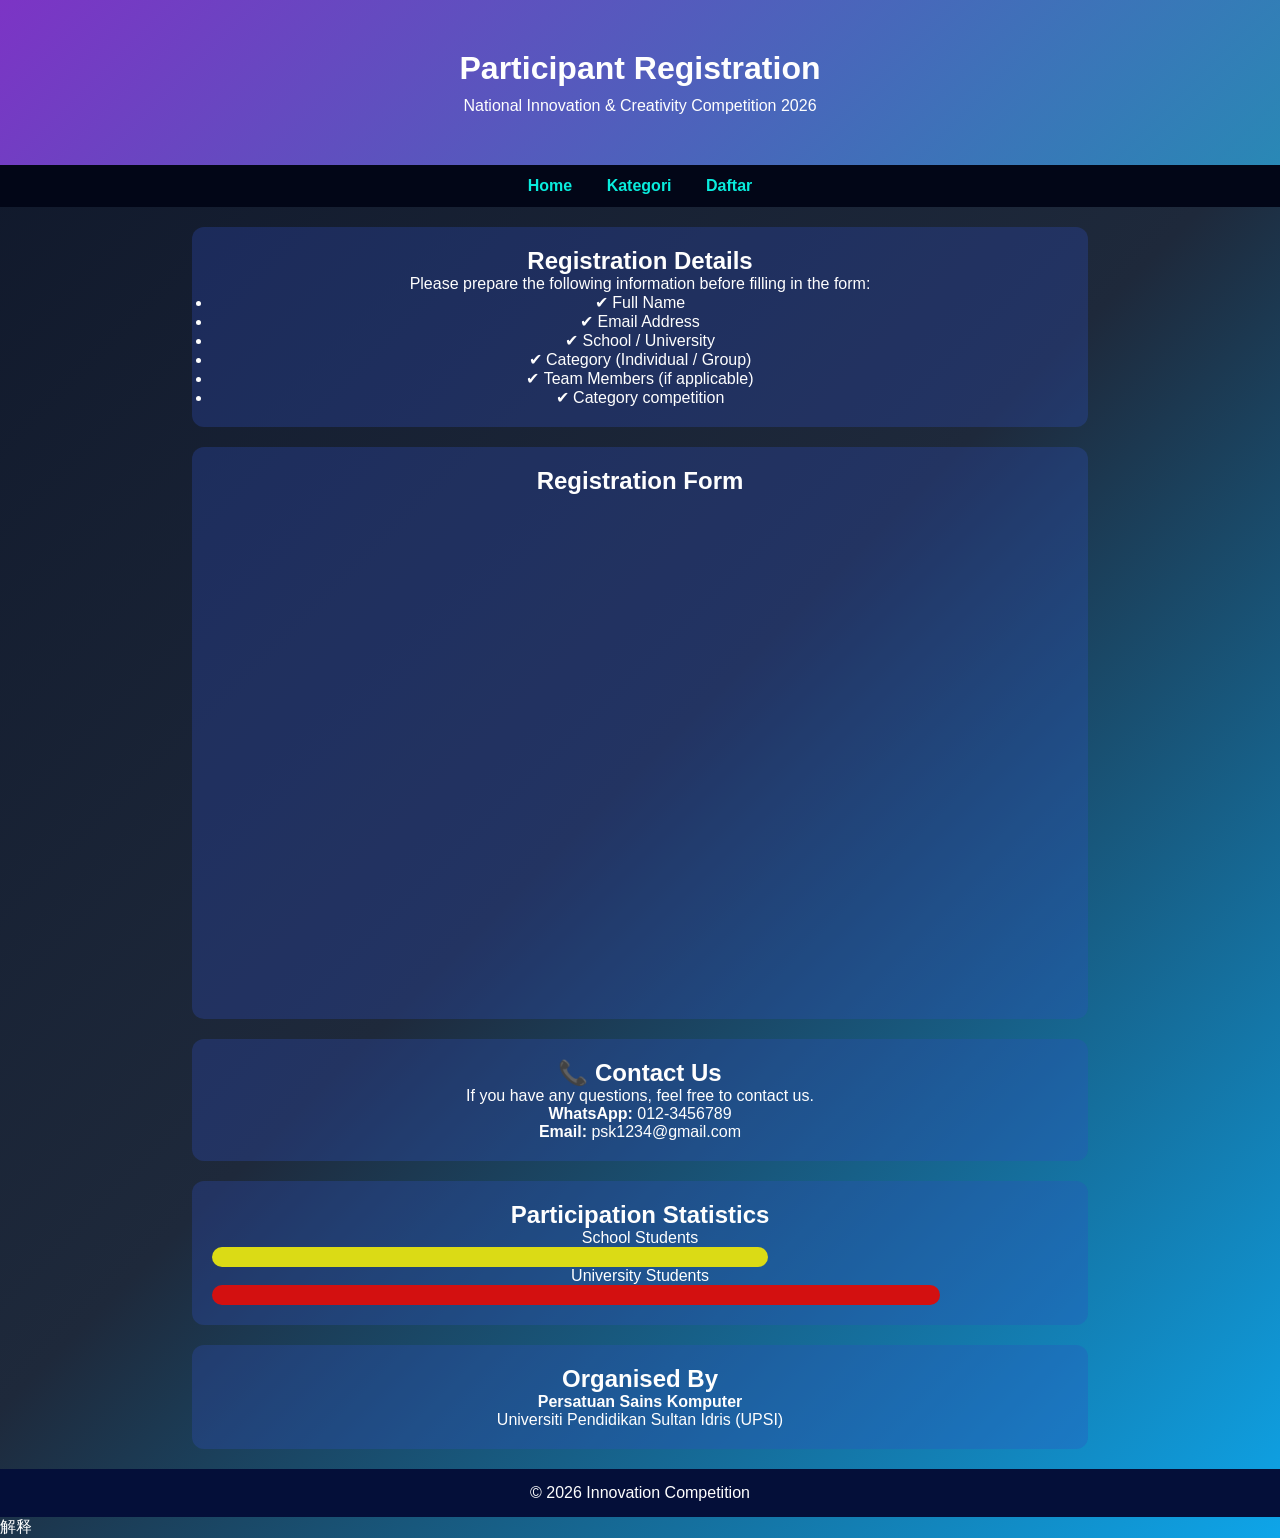
==== daftar.html @ 199d1b34 "Add files via upload" ====
<!DOCTYPE html>
<html>
<head>
  <meta charset="UTF-8">
  <title>Pendaftaran</title>
  <link rel="stylesheet" href="style.css">

</head>
<body>

<header class="hero">
  <h1>Participant Registration</h1>
  <p>National Innovation & Creativity Competition 2026</p>
</header>

<nav class="navbar">
  <a href="index.html">Home</a>
  <a href="kategori.html">Kategori</a>
  <a href="daftar.html">Daftar</a>
</nav>

<main>

<!-- MEDAN LENGKAP -->
<section class="info">
  <h2>Registration Details</h2>

  <p>Please prepare the following information before filling in the form:</p>

<ul>
  <li>✔ Full Name</li>
  <li>✔ Email Address</li>
  <li>✔ School / University</li>
  <li>✔ Category (Individual / Group)</li>
  <li>✔ Team Members (if applicable)</li>
  <li>✔ Category competition</li>
</ul>
</section>

<!-- GOOGLE FORM (IMPORTANT PART) -->
<section class="info">
  <h2>Registration Form</h2>

  <iframe
  src="https://docs.google.com/forms/d/e/1FAIpQLSciAkRfxQCGzO5CU2TXGkl5-90WCpX2yn-lBjh4mtsDZ-FyYw/viewform?embedded=true"
  width="100%" 
  height="500" 
  frameborder="0"
  loading="lazy"
  title="Google Registration Form">
</iframe>
</section>

<section class="info">
  <h2>📞 Contact Us</h2>

  <p>If you have any questions, feel free to contact us.</p>

  <p><strong>WhatsApp:</strong> 012-3456789</p>
  <p><strong>Email:</strong> psk1234@gmail.com</p>
</section>

<!-- GRAPH -->
<section class="info">
  <h2>Participation Statistics</h2>

  <p>School Students</p>
  <div class="bar school"></div>

  <p>University Students</p>
  <div class="bar ipt"></div>
</section>

<section class="info">
  <h2>Organised By</h2>
  <p><strong>Persatuan Sains Komputer</strong></p>
  <p>Universiti Pendidikan Sultan Idris (UPSI)</p>
</section>


</main>

<footer>
  <p>© 2026 Innovation Competition</p>
</footer>

</body>
</html>解释
---- style.css ----
/* 选中所有元素，重置默认边距，避免不同浏览器样式不同 */

/* ===== RESET（重置默认样式） ===== */
* {
  margin: 0; /* 去掉所有元素默认外边距 */
  padding: 0; /* 去掉所有元素默认内边距 */
  box-sizing: border-box; /* width 包含 padding，让布局更稳定 */
  font-family: 'Segoe UI', Arial, sans-serif; /* 全网站字体 */
}

/* ===== BODY（整个网页背景） ===== */
body {
  min-height: 100vh;
  background: linear-gradient(135deg, #0f172a, #1e293b, #0ea5e9); /* 渐变背景 */
  color: rgb(254, 254, 254); /* 全部文字变白 */
  animation: fadeIn 1s ease-in; /* 页面进入动画 */
}



/* ===== 页面加载动画 ===== */
@keyframes fadeIn {
  from {
    opacity: 0; /* 一开始透明 */
    transform: translateY(20px); /* 往下移动 */
  }
  to {
    opacity: 1; /* 最终显示 */
    transform: translateY(0); /* 回到正常位置 */
  }
}

/* ===== HERO（顶部大标题区） ===== */
.hero {
  text-align: center; /* 文字居中 */
  padding: 50px 20px; /* 上下50px，左右20px */
  background: linear-gradient(135deg, #7c34c5, #2c9fd3cd); /* 渐变背景 */
}

/* hero 标题 */
.hero h1 {
  font-size: 32px; /* 大标题 */
}

/* hero 文字 */
.hero p {
  margin-top: 10px; /* 与标题间距 */
}


/* ===== NAVBAR（导航栏） ===== */
.navbar {
  text-align: center; /* 居中 */
  padding: 12px; /* 内边距 */
  background: #020617; /* 深色背景 */
}

/* 导航链接 */
.navbar a {
  color: #09ecdd; /* 蓝色文字 */
  margin: 0 15px; /* 左右间距 */
  text-decoration: none; /* 去掉下划线 */
  font-weight: bold; /* 加粗 */
  transition: 0.3s; /* hover动画 */
}

/* hover效果 */
.navbar a:hover {
  color: rgb(253, 250, 250); /* 变白 */
  background: rgba(255,255,255,0.1); /* 半透明背景 */
  padding: 5px 10px; /* 放大一点 */
  border-radius: 6px; /* 圆角 */
}

/* ===== SECTION（所有区块） ===== */
section {
  padding: 40px; /* 内边距 */
  text-align: center; /* 居中 */
}

/* ===== INFO BOX（信息卡片） ===== */
.info {
  background: #314dbe4c; /* 深蓝背景 */
  margin: 20px auto; /* 上下间距 + 居中 */
  padding: 20px; /* 内边距 */
  width: 70%; /* 响应式宽度 */
  border-radius: 12px; /* 圆角 */
  transition: 0.3s;
}

.info:hover {
  transform: translateY(-8px)；
}

/* ===== BUTTON（按钮） ===== */
.btn {
  background: rgb(188, 5, 51); /* 白色按钮 */
  color: rgb(221, 197, 197); /* 黑字 */
  padding: 10px 20px; /* 内边距 */
  border-radius: 8px; /* 圆角 */
  text-decoration: none; /* 去掉下划线 */
  display: inline-block; /* 变按钮 */
  margin-top: 10px; /* 上间距 */
  transition: 0.3s; /* 动画 */
}

/* 按钮hover */
.btn:hover {
  background: #4f46e5; /* 紫色 */
  color: rgb(49, 17, 17); /* 白字 */
}

/* ===== COUNTDOWN（倒计时） ===== */
.countdown {
  display: flex; /* 横向排列 */
  justify-content: center; /* 居中 */
  flex-wrap: wrap; /* 自动换行（响应式） */
  gap: 20px; /* 间距 */
}

/* ⚠ 修正：你用的是 span，不是 div */
.countdown span {
  background: rgba(255,255,255,0.1); /* 半透明卡片 */
  padding: 15px; /* 内边距 */
  border-radius: 10px; /* 圆角 */
  min-width: 80px; /* 最小宽度 */
  display: inline-block; /* 变块状 */
}

/* ===== COUNTER（人数） ===== */
.counter-section h1 {
  font-size: 60px; /* 超大数字 */
  color: #38bdf8; /* 蓝色 */
}

/* ===== TABLE（表格） ===== */
.color-table {
  width: 90%; /* 宽度 */
  margin: auto; /* 居中 */
  border-collapse: collapse; /* 去掉间隙 */
  background: rgba(206, 177, 177, 0.1); /* 半透明 */
}

.color-table tr:hover {
  background: rgba(159, 168, 150, 0.15);
}

/* 表头 */
.color-table th {
  background: #648694; /* 紫色 */
  padding: 10px; /* 内边距 */
}

/* 表格内容 */
.color-table td {
  padding: 10px; /* 内边距 */
  border: 1px solid rgba(136, 93, 93, 0.2); /* 边框 */
}

/* ===== TIMELINE（时间线） ===== */
.timeline {
  display: flex; /* 横向 */
  flex-wrap: wrap; /* 自动换行 */
  justify-content: center; /* 居中 */
  gap: 20px; /* 间距 */
}

/* 每一步 */
.step {
  background: #1e293b; /* 背景 */
  padding: 15px; /* 内边距 */
  border-radius: 10px; /* 圆角 */
  min-width: 120px; /* 宽度 */
}

/* 圆形编号 */
.circle {
  width: 40px; /* 宽 */
  height: 40px; /* 高 */
  background: #38bdf8; /* 蓝色 */
  border-radius: 50%; /* 圆形 */
  margin: auto; /* 居中 */
  display: flex; /* flex */
  align-items: center; /* 垂直居中 */
  justify-content: center; /* 水平居中 */
}

/* ===== GRAPH（统计条） ===== */
.bar {
  height: 20px; /* 高度 */
  border-radius: 10px; /* 圆角 */
}

/* school */
.school {
  width: 65%; /* 长度 */
  background: #dbdb15; /* 绿色 */
}

/* university */
.ipt {
  width: 85%; /* 长度 */
  background: #d31010; /* 蓝色 */
}

/* ===== MAP ===== */
.map-container iframe {
  width: 100%; /* 响应式 */
  height: 300px; /* 高度 */
  border: 0; /* 去边框 */
  border-radius: 10px; /* 圆角 */
}

/* ====Poster ====*/
.poster-container {
  display: flex;
  justify-content: center;
  align-items: center;
}

.poster-container img {
  width: 70%;
  max-width: 1000px;
  height: auto;
}


/* 手机优化 */
@media (max-width: 600px) {
  img {
    width: 90%;      /* 手机变大一点填满 */
    max-width: 300px;
  }
}

/* ===== FOOTER ===== */
footer {
  text-align: center; /* 居中 */
  padding: 15px; /* 内边距 */
  background: #040f39; /* 深色 */
}
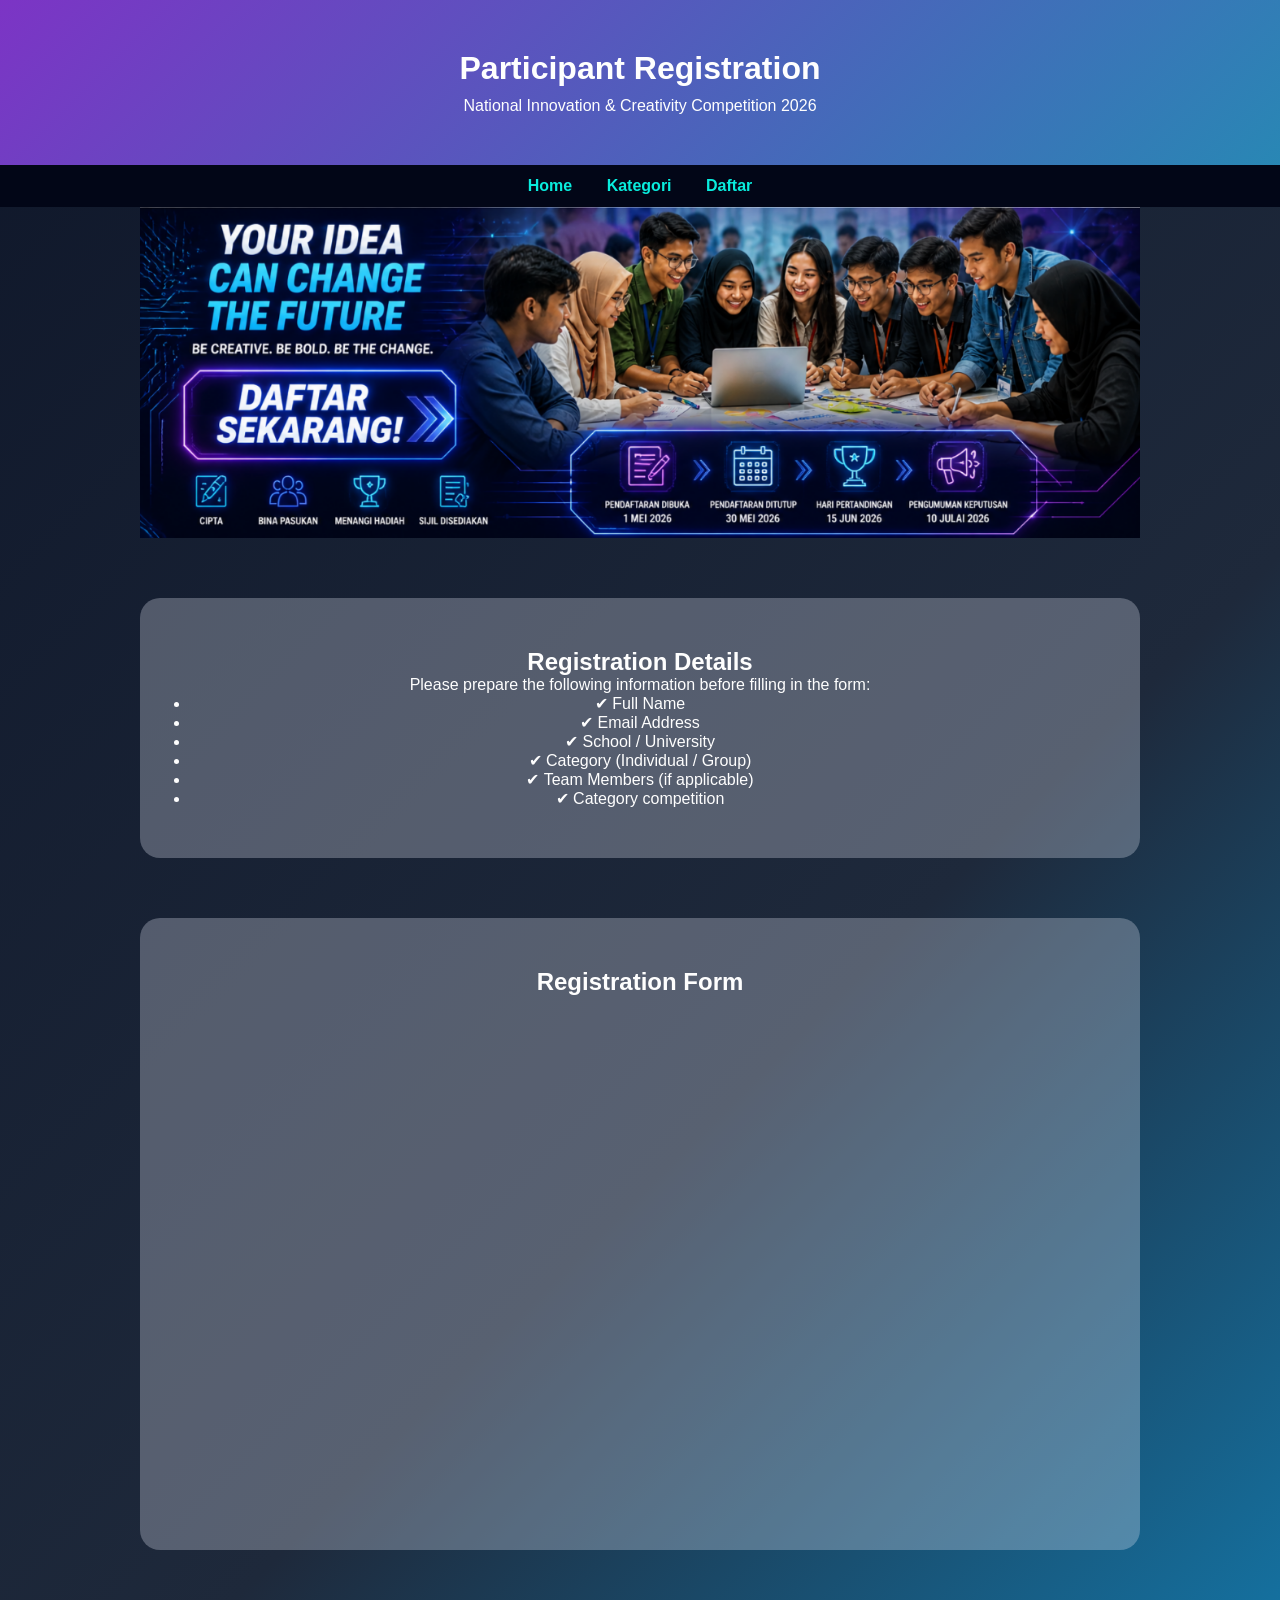
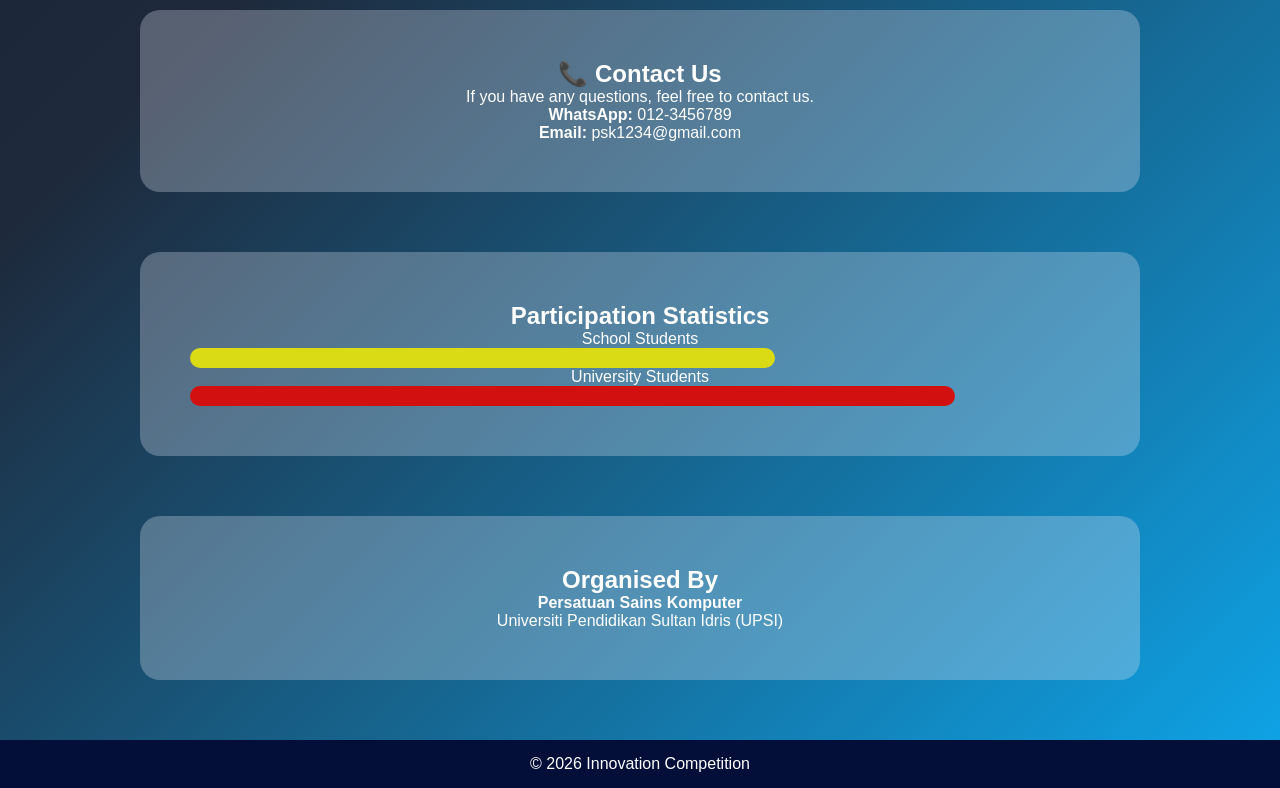
==== commit e29e5d56: "Add files via upload" ====
--- a/daftar.html
+++ b/daftar.html
@@ -20,6 +20,10 @@
 </nav>
 
 <main>
+
+<div class="poster-container">  
+  <img src="posterdaftar.png"  alt="poster">
+</div>
 
 <!-- MEDAN LENGKAP -->
 <section class="info">
@@ -85,4 +89,4 @@
 </footer>
 
 </body>
-</html>解释+</html>
--- a/style.css
+++ b/style.css
@@ -79,17 +79,14 @@
 }
 
 /* ===== INFO BOX（信息卡片） ===== */
-.info {
-  background: #314dbe4c; /* 深蓝背景 */
-  margin: 20px auto; /* 上下间距 + 居中 */
-  padding: 20px; /* 内边距 */
-  width: 70%; /* 响应式宽度 */
-  border-radius: 12px; /* 圆角 */
+.info { 
+  background: #e0e3f14c;
+  margin: 60px auto;   /* 🔥 改这里 */
+  padding: 50px;
+  max-width: 1000px;    /* 🔥 新加 */
+  width: 90%;          
+  border-radius: 20px;
   transition: 0.3s;
-}
-
-.info:hover {
-  transform: translateY(-8px)；
 }
 
 /* ===== BUTTON（按钮） ===== */
@@ -206,7 +203,7 @@
 /* ===== MAP ===== */
 .map-container iframe {
   width: 100%; /* 响应式 */
-  height: 300px; /* 高度 */
+  height: 450px; /* 高度 */
   border: 0; /* 去边框 */
   border-radius: 10px; /* 圆角 */
 }
@@ -219,7 +216,7 @@
 }
 
 .poster-container img {
-  width: 70%;
+  width: 150%;
   max-width: 1000px;
   height: auto;
 }
